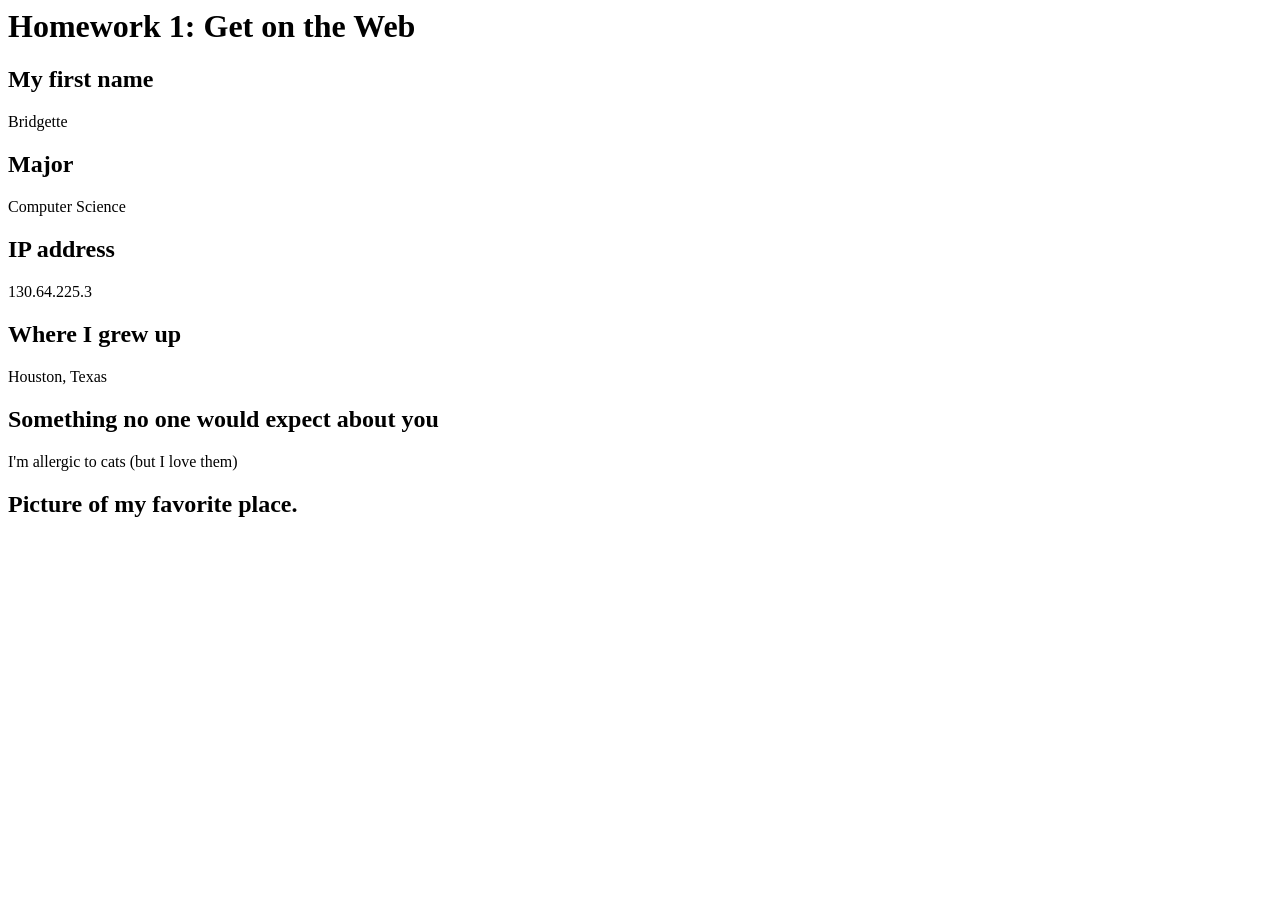
==== index.html @ d1f1ce64 "hw with picture" ====
<html>
<head>
  <title>Homework 1</title>
</head>
<body>
  <h1>Homework 1: Get on the Web</h1>
    <h2> My first name </h2>
      Bridgette
    <h2>Major</h2>
      Computer Science
    <h2>IP address</h2>
      130.64.225.3
    <h2>Where I grew up</h2>
      Houston, Texas
    <h2>Something no one would expect about you</h2>
      I'm allergic to cats (but I love them)
    <h2>Picture of my favorite place.</h2> 
    <picture><source media="(min-width:650px)" srcset="IMG_0011.jpeg"></picture>
    

    
    
    
    
    

</body>
</html>
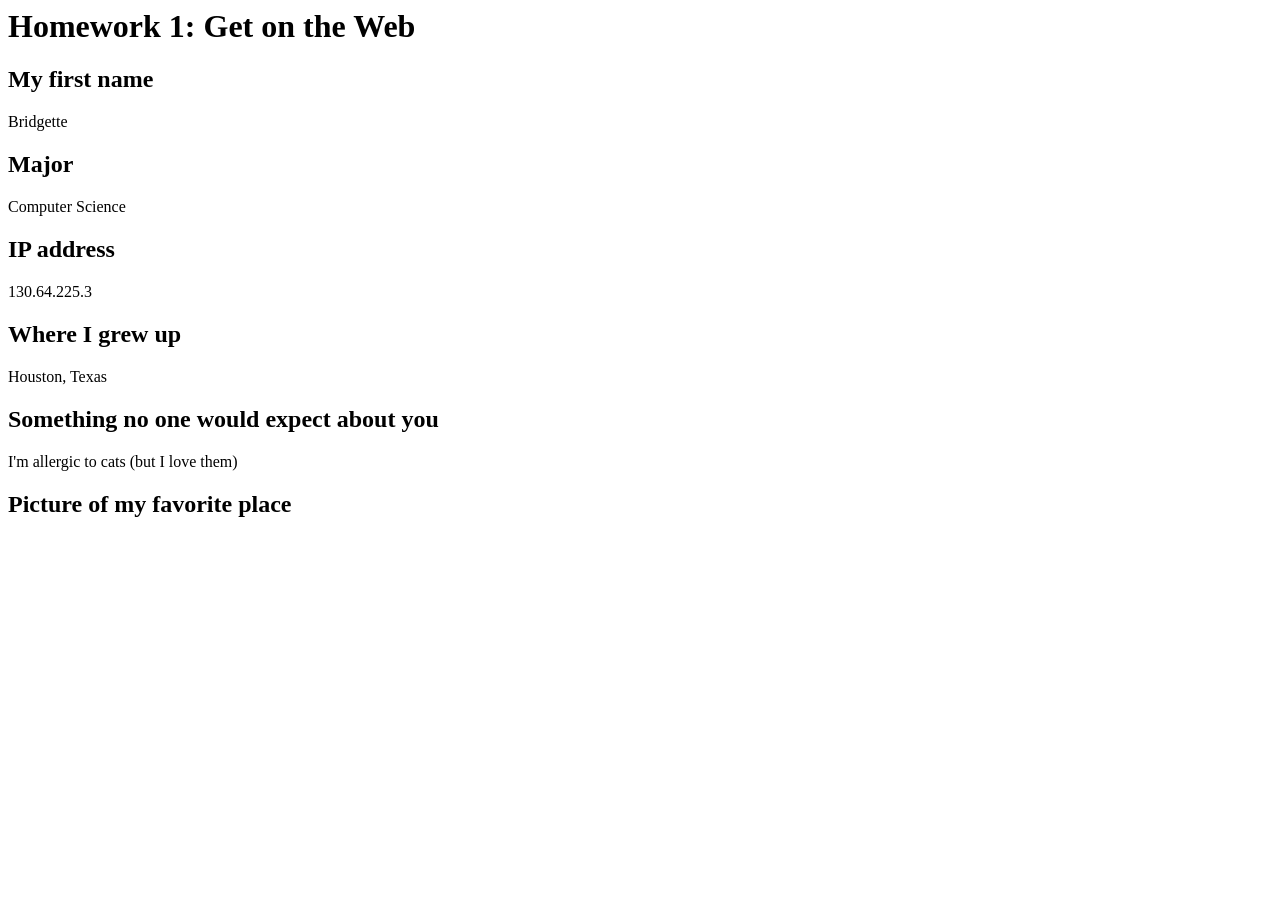
==== commit 946d1dff: "Changing text" ====
--- a/index.html
+++ b/index.html
@@ -14,15 +14,7 @@
       Houston, Texas
     <h2>Something no one would expect about you</h2>
       I'm allergic to cats (but I love them)
-    <h2>Picture of my favorite place.</h2> 
+    <h2>Picture of my favorite place</h2> 
     <picture><source media="(min-width:650px)" srcset="IMG_0011.jpeg"></picture>
-    
-
-    
-    
-    
-    
-    
-
 </body>
 </html>
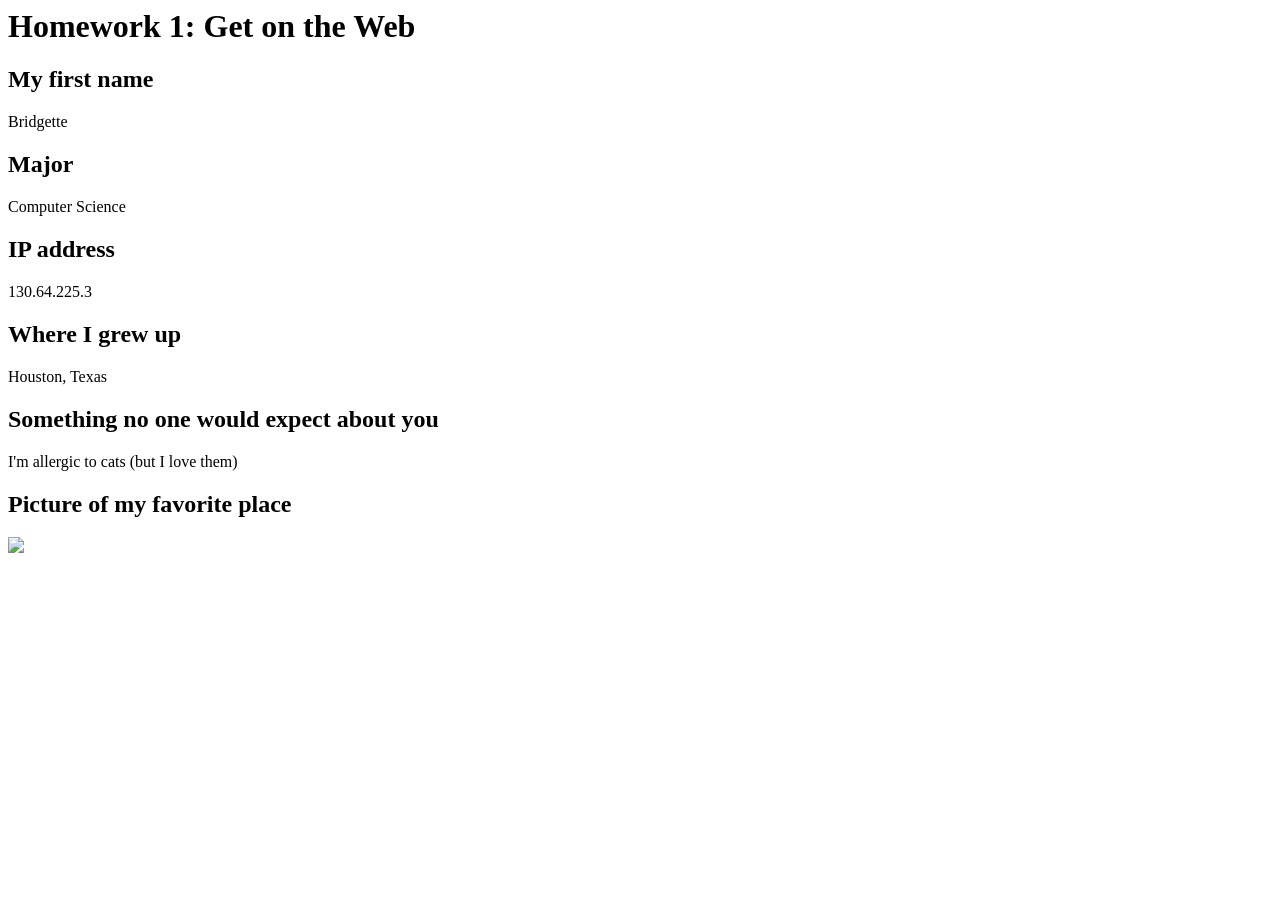
==== commit f1c59f5a: "Changing picture syntax" ====
--- a/index.html
+++ b/index.html
@@ -15,6 +15,6 @@
     <h2>Something no one would expect about you</h2>
       I'm allergic to cats (but I love them)
     <h2>Picture of my favorite place</h2> 
-    <picture><source media="(min-width:650px)" srcset="IMG_0011.jpeg"></picture>
+    <picture><img src="/Users/bridgetteliu/Halligan/cs20/hw1/bliu101.github.io/IMG_0011.jpeg"></picture>
 </body>
 </html>
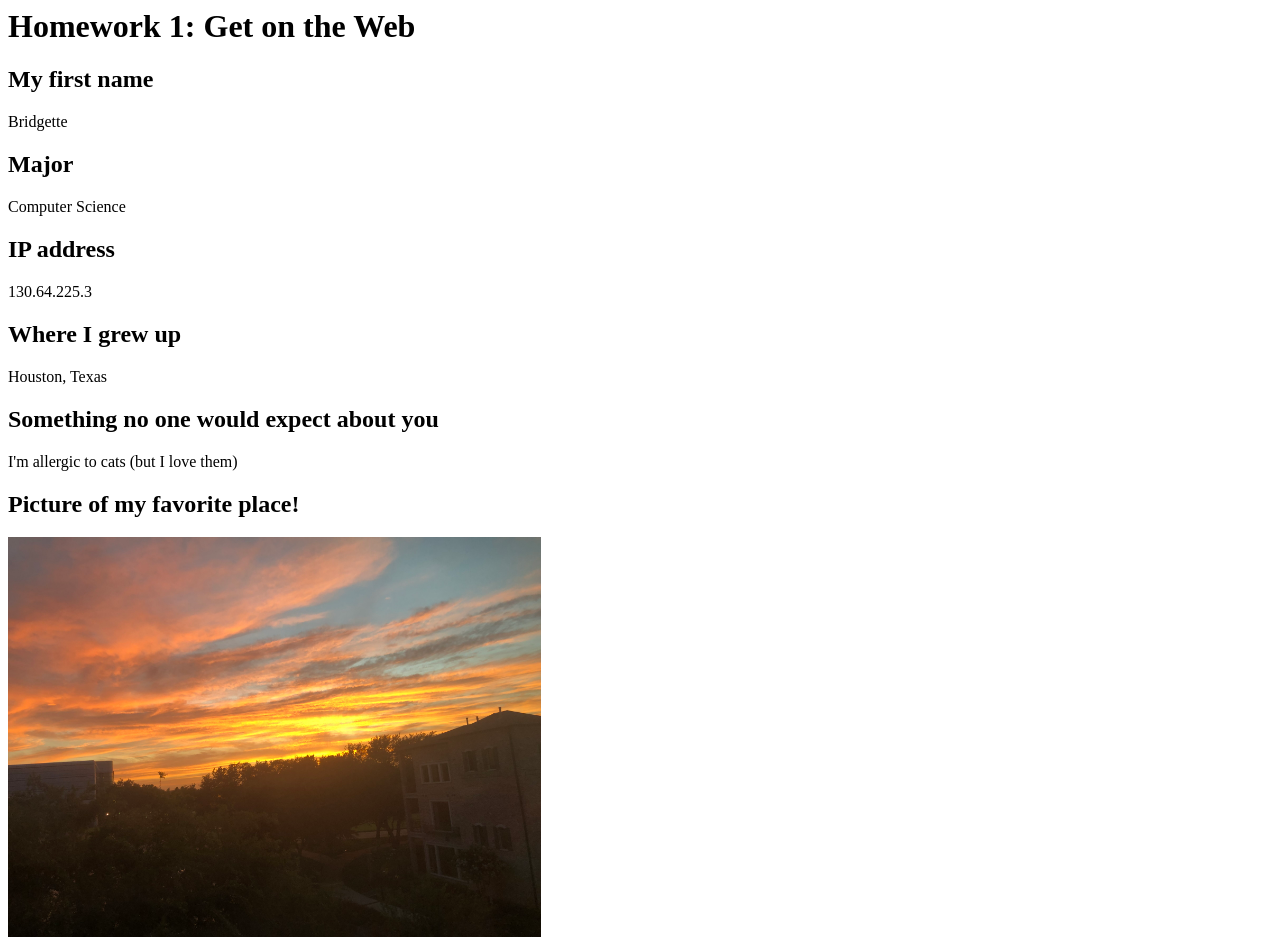
==== commit 4120da8c: "Fixed picture" ====
--- a/index.html
+++ b/index.html
@@ -14,7 +14,7 @@
       Houston, Texas
     <h2>Something no one would expect about you</h2>
       I'm allergic to cats (but I love them)
-    <h2>Picture of my favorite place</h2> 
-    <picture><img src="/Users/bridgetteliu/Halligan/cs20/hw1/bliu101.github.io/IMG_0011.jpeg"></picture>
+    <h2>Picture of my favorite place!</h2> 
+    <img src="IMG_0011.jpeg" alt="My room and the view" height="400">
 </body>
 </html>
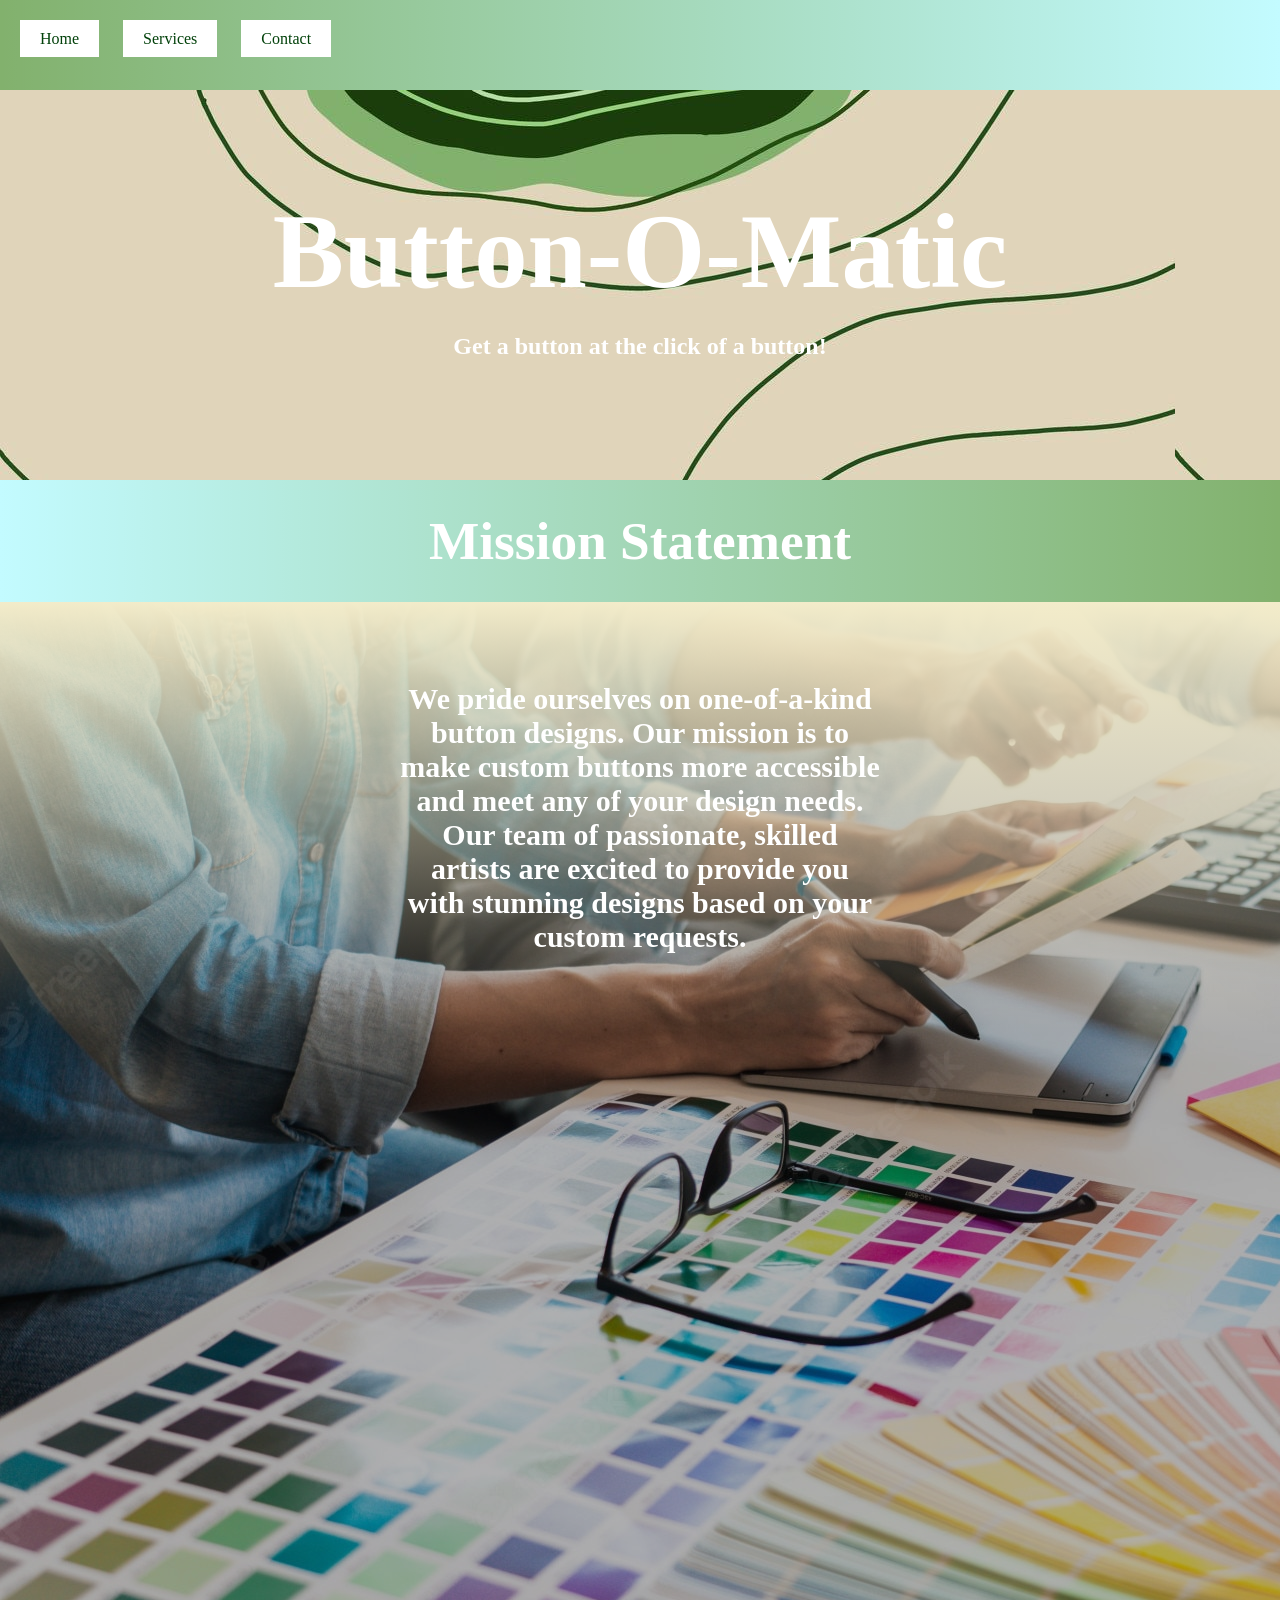
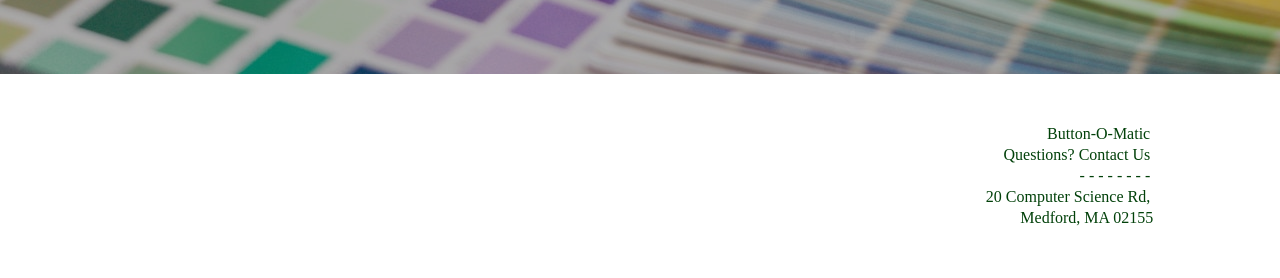
==== commit f8cadd57: "Homeowkr 2" ====
--- a/index.html
+++ b/index.html
@@ -1,20 +1,61 @@
-<html>
+<!DOCTYPE html>
+<html lang="en">
 <head>
-  <title>Homework 1</title>
+    <meta charset="UTF-8">
+    <meta http-equiv="X-UA-Compatible" content="IE=edge">
+    <meta name="viewport" content="width=device-width, initial-scale=1.0">
+    <link rel="stylesheet" href="style.css"> 
+    <style> 
+        .mission-statement {
+            text-align: center;
+            margin-top: 0px;
+            margin-left: 100;
+            margin-right: 100;
+            padding-bottom: 30%;
+            width: 100%;
+            background: url(design.jpeg) rgba(0,0,0,0.3);
+            background-blend-mode: multiply;
+            display: inline-block
+        }       
+    </style>
+    <title>Homework 2</title>
 </head>
 <body>
-  <h1>Homework 1: Get on the Web</h1>
-    <h2> My first name </h2>
-      Bridgette
-    <h2>Major</h2>
-      Computer Science
-    <h2>IP address</h2>
-      130.64.225.3
-    <h2>Where I grew up</h2>
-      Houston, Texas
-    <h2>Something no one would expect about you</h2>
-      I'm allergic to cats (but I love them)
-    <h2>Picture of my favorite place!</h2> 
-    <img src="IMG_0011.jpeg" alt="My room and the view" height="400">
+    <section class= "header">
+        <a href="index.html" title="Home Page">Home</a>
+        <a href="services.html" title="Services Page">Services</a>
+        <a href="contact.html" title="Contact Page">Contact</a>
+        
+    </section>
+    
+    <section class= "title">
+        <div class= "text-box">
+            <h1> Button-O-Matic </h1>
+            <h2> Get a button at the click of a button!</h2>
+        </div>
+    </section>
+
+    <section class= "mission-statement">
+        <h3>Mission Statement</h3>
+        <h4>
+            We pride ourselves on one-of-a-kind button designs. Our mission
+            is to make custom buttons more accessible and meet any of 
+            your design needs. Our team of passionate, skilled artists
+            are excited to provide you with stunning designs based on
+            your custom requests. 
+        </h4>
+    </section>
+
+    <section class= "footer">
+        <div class= "footer-textbox"> 
+            <div class= "footer-text"> Button-O-Matic </div>
+            <div class= "footer-text"> Questions? Contact Us</div>
+            <div class= "footer-text"> - - - - - - - -</div>
+            <div class= "footer-text"> 20 Computer Science Rd,</div> <div> Medford, MA 02155</div>
+        </div>
+
+    </section>
+
+    
 </body>
-</html>+</html>
--- a/style.css
+++ b/style.css
@@ -0,0 +1,196 @@
+.title {
+    background-image: url("green.jpeg");
+    text-align: center;
+    position: relative;
+    height: 50%;
+    margin: 0px;
+    width: auto;
+}
+
+.text-box {
+    /* height: 10%; */
+    padding: 100px;
+}
+
+h1 {
+    text-align: center;
+    font-size: 80pt;
+    margin: 0;
+}
+
+h2 {
+    text-align: center;
+}
+
+h3 {
+    font-size: 40pt;
+    margin: 0px;
+    padding: 30px;
+    background-color: rgba(130,177,109,255);
+    background-image: linear-gradient(to left, rgba(255,0,0,0), rgb(195, 251, 255));
+
+}
+
+h4 {
+    margin-top: 0;
+    margin-bottom: 20%;
+    padding: 80px 400px;
+    background-image: linear-gradient(to top, rgba(255,0,0,0), rgb(243, 236, 202));
+    font-size: 30px;
+}
+
+h5 {
+    background-color: white;
+    color: rgba(159,209,173,255);
+    font-size: 20pt;
+    text-align: center;
+    padding: 10px;
+    margin: 0px;
+}
+
+h6 {
+    font-size: 15pt;
+    padding-top: 30px;
+    text-align: center;
+    margin: 0px;
+    /* background-color: black; */
+}
+
+h7 {
+    margin: 0px;
+}
+
+body {
+    color: white;
+    background-color: rgba(130,177,109,255);
+    font-family: Didot, serif;
+    height: 100%;
+    margin: 0px;
+    background-image: linear-gradient(to right, rgba(255,0,0,0), rgb(195, 251, 255));
+}
+
+.header {
+    height: 50px;
+    padding-right: 90px;
+    padding-top: 20px;
+    display: inline-block;
+    margin: 10px;
+}
+
+.title-small {
+    background-image: url("green.jpeg");
+    text-align: center;
+    position: relative;
+    padding: 50px;
+    height: 30%;
+    margin: 0px;
+    width: auto;
+}
+
+.column {
+    float: left;
+    width: 50%;
+    padding: 0px;
+    position: relative;
+}
+
+.contact-info {
+    display: flex;
+    justify-content: center;
+}
+
+.statement {
+    color: white;
+}
+
+a {
+    background-color: white;
+    margin: 10px;
+    padding: 10px 20px;
+    display: inline;
+    color: rgb(2, 65, 10);
+}
+
+a:link {
+    text-decoration: none;
+}
+
+a:hover {
+    border-style : dotted;
+    border-color: white;
+    border-width: 2px;
+    background-color: rgba(130,177,109,255);
+}
+
+.block {
+    background-color: white;
+    margin: 0px;
+    padding: 30px;
+}
+
+.pic-block {
+    width: 33.33%;
+    padding: 0px;
+    position: relative;
+    margin-top: 60px;
+    margin-bottom: 80px;
+    margin-left: 70px;
+    margin-right: 70px;
+    /* background-color: gray; */
+    object-fit: cover;
+    justify-content: center;
+}
+
+.service-info {
+    display: flex;
+    padding-bottom: 50px;
+    /* justify-content: center; */
+}
+
+.overlay {
+    position: absolute;
+    top: 0;
+    bottom: 0;
+    left: 0;
+    right: 0;
+    height: 100%;
+    width: 100%;
+    opacity: 0;
+    transition: .5s ease;
+    background-color: #000000;
+}
+  
+.pic-block:hover .overlay {
+    opacity: .5;
+}
+  
+.text {
+    color: white;
+    font-size: 17px;
+    position: absolute;
+    top: 50%;
+    left: 50%;
+    opacity: 1;
+    -webkit-transform: translate(-50%, -50%);
+    -ms-transform: translate(-50%, -50%);
+    transform: translate(-50%, -50%);
+    text-align: center;
+}
+
+.footer {
+    background-color: white;
+    padding: 0.1% 6%
+}
+
+.footer-textbox {
+    text-align: right;
+    margin: 50px;
+    color: rgb(2, 65, 10);
+    /* background-color: gray; */
+}
+
+.footer-text{
+    margin: 3px;
+}
+
+  
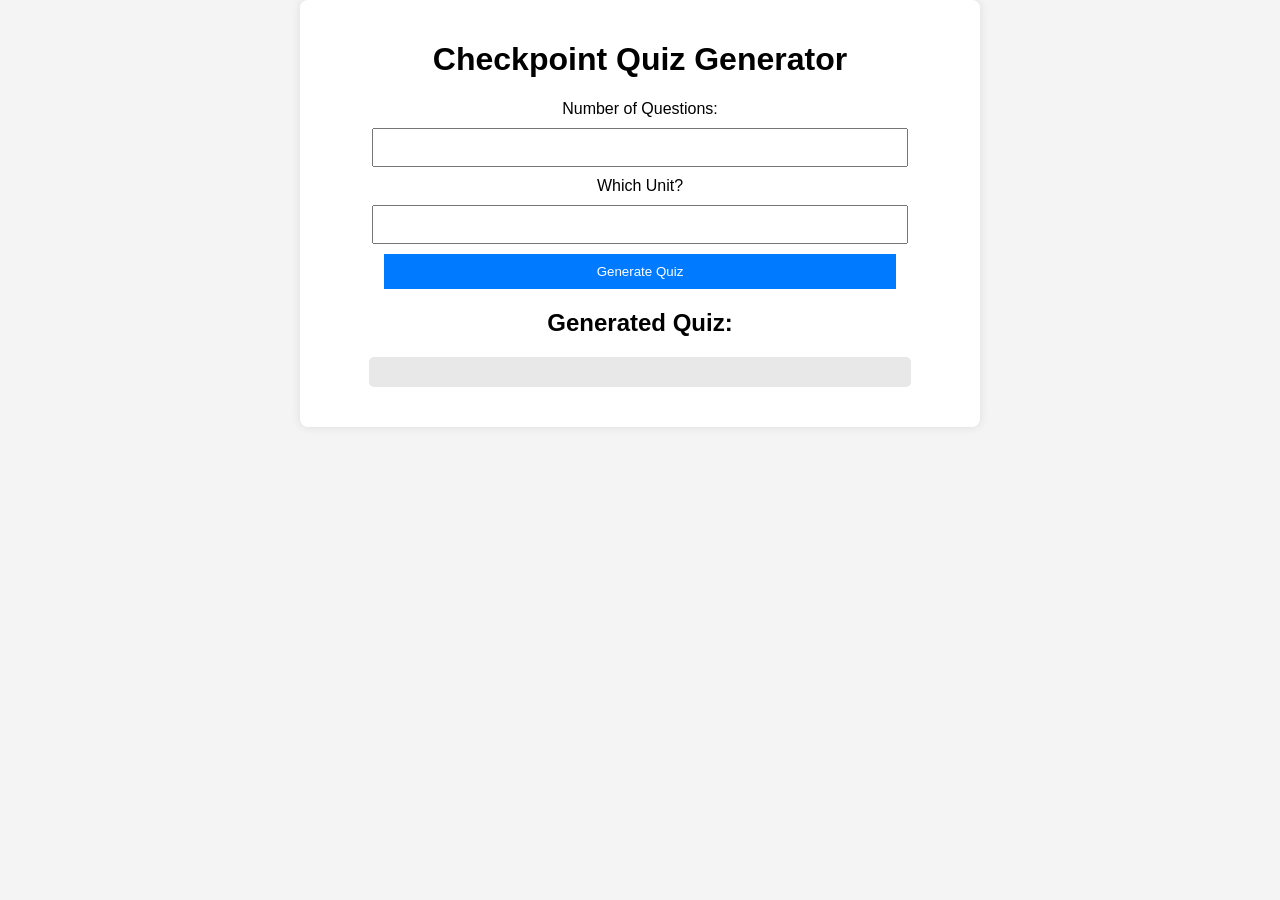
==== commit cac624bb: "forgot oops" ====
--- a/index.html
+++ b/index.html
@@ -2,60 +2,25 @@
 <html lang="en">
 <head>
     <meta charset="UTF-8">
-    <meta http-equiv="X-UA-Compatible" content="IE=edge">
     <meta name="viewport" content="width=device-width, initial-scale=1.0">
-    <link rel="stylesheet" href="style.css"> 
-    <style> 
-        .mission-statement {
-            text-align: center;
-            margin-top: 0px;
-            margin-left: 100;
-            margin-right: 100;
-            padding-bottom: 30%;
-            width: 100%;
-            background: url(design.jpeg) rgba(0,0,0,0.3);
-            background-blend-mode: multiply;
-            display: inline-block
-        }       
-    </style>
-    <title>Homework 2</title>
+    <title>Quiz Generator</title>
+    <link rel="stylesheet" href="style.css">
 </head>
 <body>
-    <section class= "header">
-        <a href="index.html" title="Home Page">Home</a>
-        <a href="services.html" title="Services Page">Services</a>
-        <a href="contact.html" title="Contact Page">Contact</a>
+    <div class="container">
+        <h1>Checkpoint Quiz Generator</h1>
+        <label for="num_q">Number of Questions:</label>
+        <input type="number" id="num_q" min="1" required>
         
-    </section>
-    
-    <section class= "title">
-        <div class= "text-box">
-            <h1> Button-O-Matic </h1>
-            <h2> Get a button at the click of a button!</h2>
-        </div>
-    </section>
+        <label for="unit_num">Which Unit?</label>
+        <input type="number" id="unit_num" min="1" required>
+        
+        <button onclick="generateQuiz()">Generate Quiz</button>
+        
+        <h2>Generated Quiz:</h2>
+        <pre id="quizOutput"></pre>
+    </div>
 
-    <section class= "mission-statement">
-        <h3>Mission Statement</h3>
-        <h4>
-            We pride ourselves on one-of-a-kind button designs. Our mission
-            is to make custom buttons more accessible and meet any of 
-            your design needs. Our team of passionate, skilled artists
-            are excited to provide you with stunning designs based on
-            your custom requests. 
-        </h4>
-    </section>
-
-    <section class= "footer">
-        <div class= "footer-textbox"> 
-            <div class= "footer-text"> Button-O-Matic </div>
-            <div class= "footer-text"> Questions? Contact Us</div>
-            <div class= "footer-text"> - - - - - - - -</div>
-            <div class= "footer-text"> 20 Computer Science Rd,</div> <div> Medford, MA 02155</div>
-        </div>
-
-    </section>
-
-    
+    <script src="script.js"></script>
 </body>
 </html>
--- a/style.css
+++ b/style.css
@@ -1,196 +1,40 @@
-.title {
-    background-image: url("green.jpeg");
+body {
+    font-family: Arial, sans-serif;
     text-align: center;
-    position: relative;
-    height: 50%;
-    margin: 0px;
-    width: auto;
+    background-color: #f4f4f4;
+    margin: 0;
+    padding: 0;
 }
-
-.text-box {
-    /* height: 10%; */
-    padding: 100px;
+.container {
+    margin-top: 50px;
+    width: 50%;
+    background: white;
+    padding: 20px;
+    border-radius: 8px;
+    box-shadow: 0 0 10px rgba(0, 0, 0, 0.1);
+    margin: auto;
 }
-
-h1 {
-    text-align: center;
-    font-size: 80pt;
-    margin: 0;
+input, button {
+    display: block;
+    margin: 10px auto;
+    padding: 10px;
+    width: 80%;
 }
-
-h2 {
-    text-align: center;
+button {
+    background: #007BFF;
+    color: white;
+    border: none;
+    cursor: pointer;
 }
-
-h3 {
-    font-size: 40pt;
-    margin: 0px;
-    padding: 30px;
-    background-color: rgba(130,177,109,255);
-    background-image: linear-gradient(to left, rgba(255,0,0,0), rgb(195, 251, 255));
-
+button:hover {
+    background: #0056b3;
 }
-
-h4 {
-    margin-top: 0;
-    margin-bottom: 20%;
-    padding: 80px 400px;
-    background-image: linear-gradient(to top, rgba(255,0,0,0), rgb(243, 236, 202));
-    font-size: 30px;
+pre {
+    text-align: left;
+    background: #e8e8e8;
+    padding: 15px;
+    border-radius: 5px;
+    width: 80%;
+    margin: 20px auto;
+    overflow-x: auto;
 }
-
-h5 {
-    background-color: white;
-    color: rgba(159,209,173,255);
-    font-size: 20pt;
-    text-align: center;
-    padding: 10px;
-    margin: 0px;
-}
-
-h6 {
-    font-size: 15pt;
-    padding-top: 30px;
-    text-align: center;
-    margin: 0px;
-    /* background-color: black; */
-}
-
-h7 {
-    margin: 0px;
-}
-
-body {
-    color: white;
-    background-color: rgba(130,177,109,255);
-    font-family: Didot, serif;
-    height: 100%;
-    margin: 0px;
-    background-image: linear-gradient(to right, rgba(255,0,0,0), rgb(195, 251, 255));
-}
-
-.header {
-    height: 50px;
-    padding-right: 90px;
-    padding-top: 20px;
-    display: inline-block;
-    margin: 10px;
-}
-
-.title-small {
-    background-image: url("green.jpeg");
-    text-align: center;
-    position: relative;
-    padding: 50px;
-    height: 30%;
-    margin: 0px;
-    width: auto;
-}
-
-.column {
-    float: left;
-    width: 50%;
-    padding: 0px;
-    position: relative;
-}
-
-.contact-info {
-    display: flex;
-    justify-content: center;
-}
-
-.statement {
-    color: white;
-}
-
-a {
-    background-color: white;
-    margin: 10px;
-    padding: 10px 20px;
-    display: inline;
-    color: rgb(2, 65, 10);
-}
-
-a:link {
-    text-decoration: none;
-}
-
-a:hover {
-    border-style : dotted;
-    border-color: white;
-    border-width: 2px;
-    background-color: rgba(130,177,109,255);
-}
-
-.block {
-    background-color: white;
-    margin: 0px;
-    padding: 30px;
-}
-
-.pic-block {
-    width: 33.33%;
-    padding: 0px;
-    position: relative;
-    margin-top: 60px;
-    margin-bottom: 80px;
-    margin-left: 70px;
-    margin-right: 70px;
-    /* background-color: gray; */
-    object-fit: cover;
-    justify-content: center;
-}
-
-.service-info {
-    display: flex;
-    padding-bottom: 50px;
-    /* justify-content: center; */
-}
-
-.overlay {
-    position: absolute;
-    top: 0;
-    bottom: 0;
-    left: 0;
-    right: 0;
-    height: 100%;
-    width: 100%;
-    opacity: 0;
-    transition: .5s ease;
-    background-color: #000000;
-}
-  
-.pic-block:hover .overlay {
-    opacity: .5;
-}
-  
-.text {
-    color: white;
-    font-size: 17px;
-    position: absolute;
-    top: 50%;
-    left: 50%;
-    opacity: 1;
-    -webkit-transform: translate(-50%, -50%);
-    -ms-transform: translate(-50%, -50%);
-    transform: translate(-50%, -50%);
-    text-align: center;
-}
-
-.footer {
-    background-color: white;
-    padding: 0.1% 6%
-}
-
-.footer-textbox {
-    text-align: right;
-    margin: 50px;
-    color: rgb(2, 65, 10);
-    /* background-color: gray; */
-}
-
-.footer-text{
-    margin: 3px;
-}
-
-  
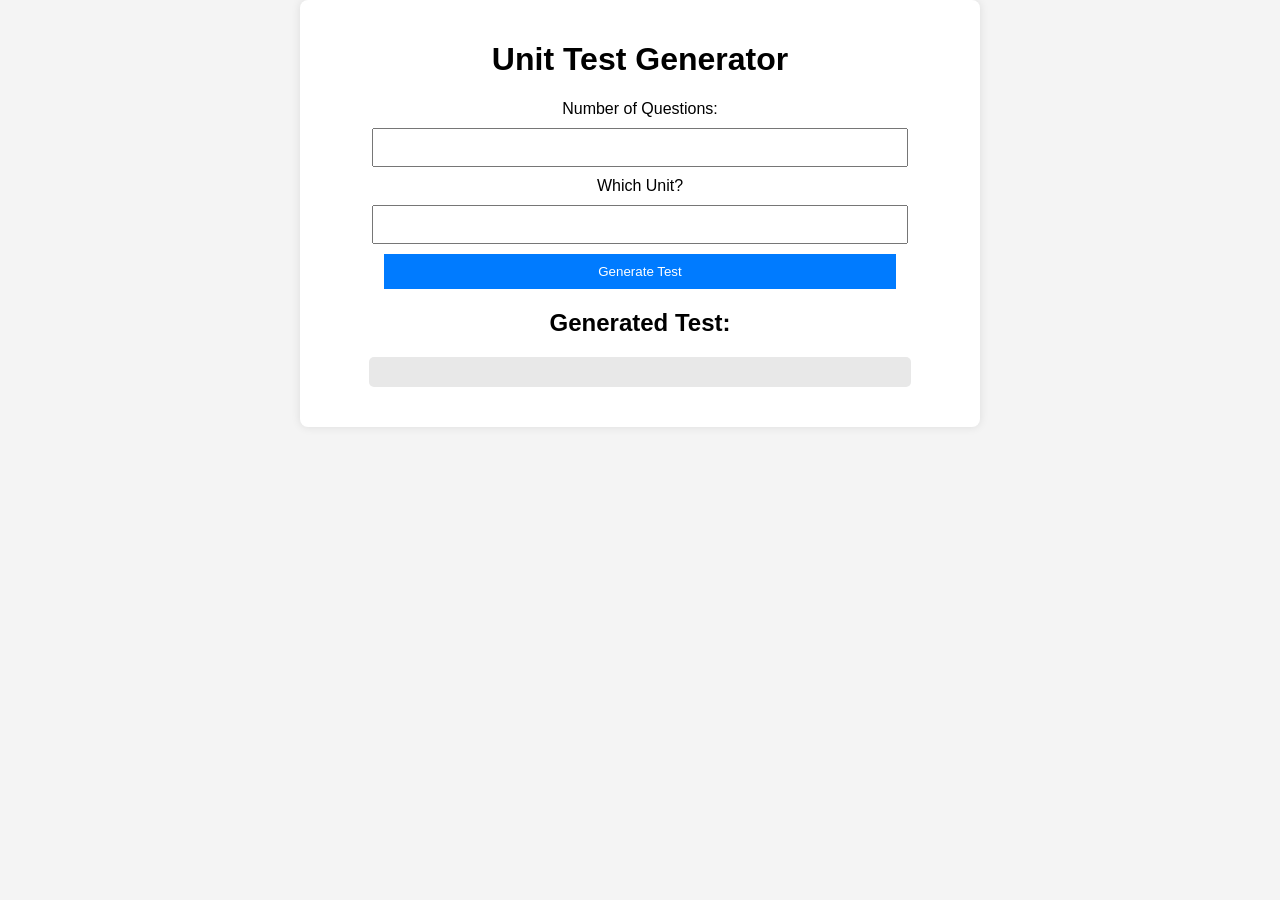
==== commit b6d45b9d: "pretty print" ====
--- a/index.html
+++ b/index.html
@@ -8,16 +8,16 @@
 </head>
 <body>
     <div class="container">
-        <h1>Checkpoint Quiz Generator</h1>
+        <h1>Unit Test Generator</h1>
         <label for="num_q">Number of Questions:</label>
         <input type="number" id="num_q" min="1" required>
         
         <label for="unit_num">Which Unit?</label>
         <input type="number" id="unit_num" min="1" required>
         
-        <button onclick="generateQuiz()">Generate Quiz</button>
+        <button onclick="generateQuiz()">Generate Test</button>
         
-        <h2>Generated Quiz:</h2>
+        <h2>Generated Test:</h2>
         <pre id="quizOutput"></pre>
     </div>
 
